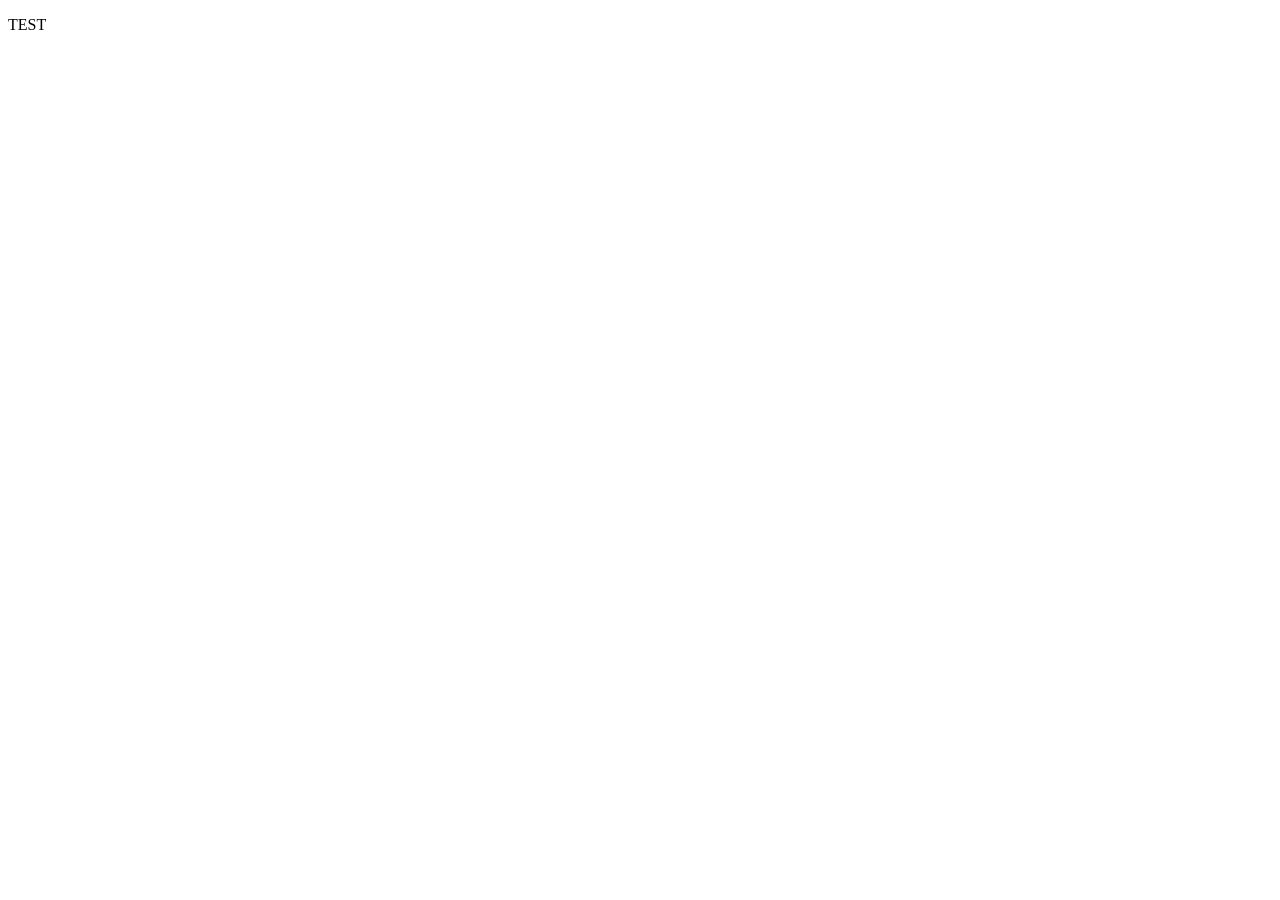
==== project_starter/index.html @ 3a0d40b6 "init" ====
<!DOCTYPE html>
<html>
    <head>
        <title>PIANO</title>
        <link rel="stylesheet" href="style.css">
    </head>
    <body>
        <div id="bla" class="opt">
            <img id= "optional" src="public/oops.jpg" alt="">
            <p id="errtxt"></p>
            <p>TEST</p>
        </div>
    </body>
</html>
---- project_starter/style.css ----
@media screen and (min-width:600px){
    img#optional{display: none;}
}
@media screen and (max-width:599px){
    #bla p#errtxt::after {content: "This website requires at least 600px screen width";}
}
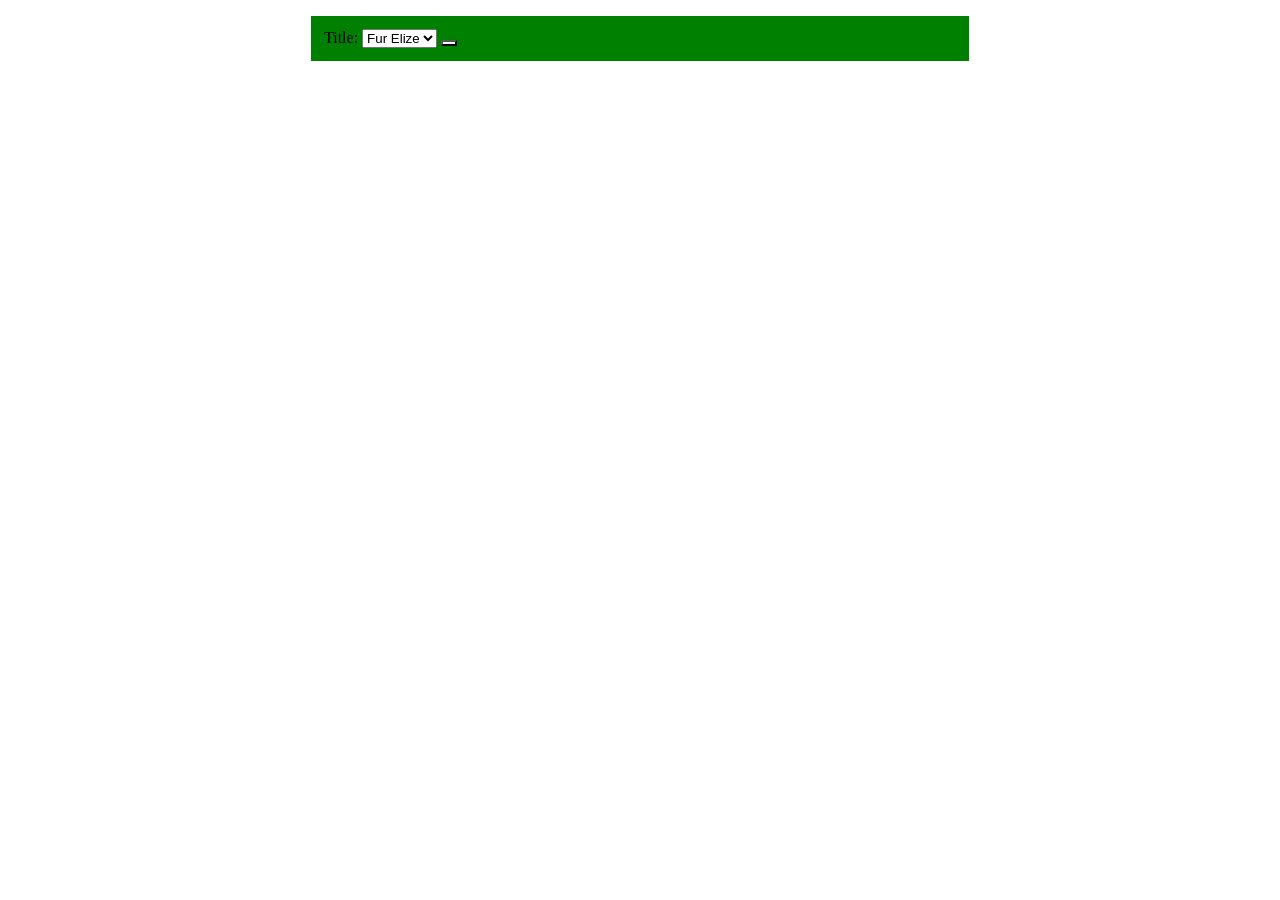
==== commit bdb758ea: "play" ====
--- a/project_starter/index.html
+++ b/project_starter/index.html
@@ -9,7 +9,21 @@
         <div id="bla" class="opt">
             <img id= "optional" src="public/oops.jpg" alt="">
             <p id="errtxt"></p>
-            <p>TEST</p>
+        </div>
+        <div id="piano" class="piano">
+            <div id="header">
+                <span>Title: </span>
+                <span>
+                    <select name="songs">
+                        <option value="Fur Elize">Fur Elize</option>
+                        <option value="Bach">Bach</option>
+                    </select>
+                </span> 
+                <span>
+                    <button name="play" type="play" class="play">
+                    </button>
+                </span>
+            </div>
         </div>
     </body>
 </html>
--- a/project_starter/style.css
+++ b/project_starter/style.css
@@ -1,6 +1,31 @@
 @media screen and (min-width:600px){
     img#optional{display: none;}
+
+    /* img#play{
+        border-radius: 2px;
+        background: #73AD21;
+        padding: 5px; 
+        width: 10px;
+        height: 10px; 
+        display: inline-block;
+      } */
+
+    .piano {
+        margin: auto;
+        width: 50%;
+        border: 3px solid green;
+        background-color: green;
+        padding: 10px;
+      }
+      
+    .play {
+        background-image: url("public/play.png");
+        background-color: aliceblue;
+    }
 }
 @media screen and (max-width:599px){
     #bla p#errtxt::after {content: "This website requires at least 600px screen width";}
+    #piano {
+        display: none;
+    }
 }
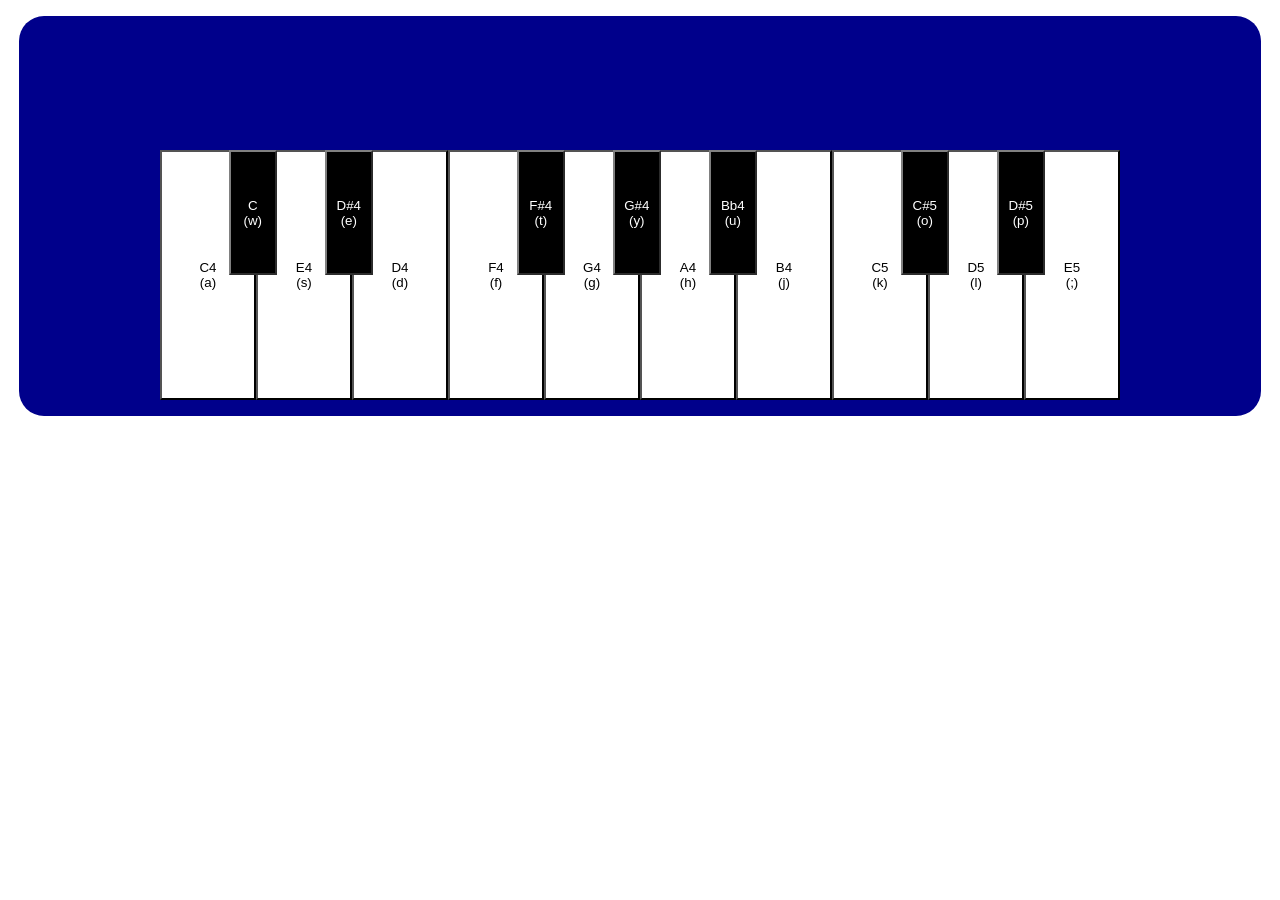
==== commit 73ebf0e7: "keys" ====
--- a/project_starter/index.html
+++ b/project_starter/index.html
@@ -10,19 +10,28 @@
             <img id= "optional" src="public/oops.jpg" alt="">
             <p id="errtxt"></p>
         </div>
-        <div id="piano" class="piano">
-            <div id="header">
-                <span>Title: </span>
-                <span>
-                    <select name="songs">
-                        <option value="Fur Elize">Fur Elize</option>
-                        <option value="Bach">Bach</option>
-                    </select>
-                </span> 
-                <span>
-                    <button name="play" type="play" class="play">
-                    </button>
-                </span>
+        </div>
+        <div class="piano">
+            <div class="b_butt">
+                <button class="blackC">C<br>(w)</button>
+                <button class="blackD">D#4<br>(e)</button>
+                <button class="blackF">F#4<br>(t)</button>
+                <button class="blackG">G#4<br>(y)</button>
+                <button class="blackBb">Bb4<br>(u)</button>
+                <button class="blackC5">C#5<br>(o)</button>
+                <button class="blackD5">D#5<br>(p)</button>
+            </div>
+            <div class="w_butt">
+                <button class="white">C4<br>(a)</button>
+                <button class="white">E4<br>(s)</button>
+                <button class="white">D4<br>(d)</button>
+                <button class="white">F4<br>(f)</button>
+                <button class="white">G4<br>(g)</button>
+                <button class="white">A4<br>(h)</button>
+                <button class="white">B4<br>(j)</button>
+                <button class="white">C5<br>(k)</button>
+                <button class="white">D5<br>(l)</button>
+                <button class="white">E5<br>(;)</button>
             </div>
         </div>
     </body>
--- a/project_starter/style.css
+++ b/project_starter/style.css
@@ -1,31 +1,83 @@
 @media screen and (min-width:600px){
     img#optional{display: none;}
+    html,
+    body {
+      margin: 0;
+      padding: 0;
+    }
+    .piano {
+        display: flex;
+        margin: auto;
+        justify-content: center;
+        border-radius: 25px;
+        align-items: center;
+        width: 97%;
+        height: 400px;
+        background-color: darkblue;
+    }
+    .w_butt{
+        position: absolute;
+        top: 150px;
+        height: 250px;
+        width: 75%;
+        display: grid;
+        grid-template-columns: repeat(10,1fr);
+    }
 
-    /* img#play{
-        border-radius: 2px;
-        background: #73AD21;
-        padding: 5px; 
-        width: 10px;
-        height: 10px; 
-        display: inline-block;
-      } */
+    .w_butt button {
+        width: 100%;
+        background-color: white;
+        border-color: black;
+    }
 
-    .piano {
-        margin: auto;
+    .white:active {
+        background-color: grey;
+    }
+
+    .b_butt{
+        z-index: 1;
+        position: absolute;
+        margin-left: 7%;
+        top: 150px;
+        height: 125px;
+        width: 75%;
+        display: grid;
+        grid-template-columns: repeat(10,1fr);
+        justify-items: center;
+    }
+
+    .b_butt button {
         width: 50%;
-        border: 3px solid green;
-        background-color: green;
-        padding: 10px;
-      }
-      
-    .play {
-        background-image: url("public/play.png");
-        background-color: aliceblue;
+        text-align: center;
+        padding: 0;
+        background-color: black;
+        color: white;
+        border-color: grey;
+    }
+
+    .b_butt button.blackC {
+        grid-column: 1;
+    }
+    .b_butt button.blackD {
+        grid-column: 2;
+    }
+    .b_butt button.blackF {
+        grid-column: 4;
+    }
+    .b_butt button.blackG {
+        grid-column: 5;
+    }
+    .b_butt button.blackBb {
+        grid-column: 6;
+    }
+    .b_butt button.blackC5 {
+        grid-column: 8;
+    }
+    .b_butt button.blackD5 {
+        grid-column: 9;
     }
 }
 @media screen and (max-width:599px){
     #bla p#errtxt::after {content: "This website requires at least 600px screen width";}
-    #piano {
-        display: none;
-    }
+    .piano {display: none;}
 }
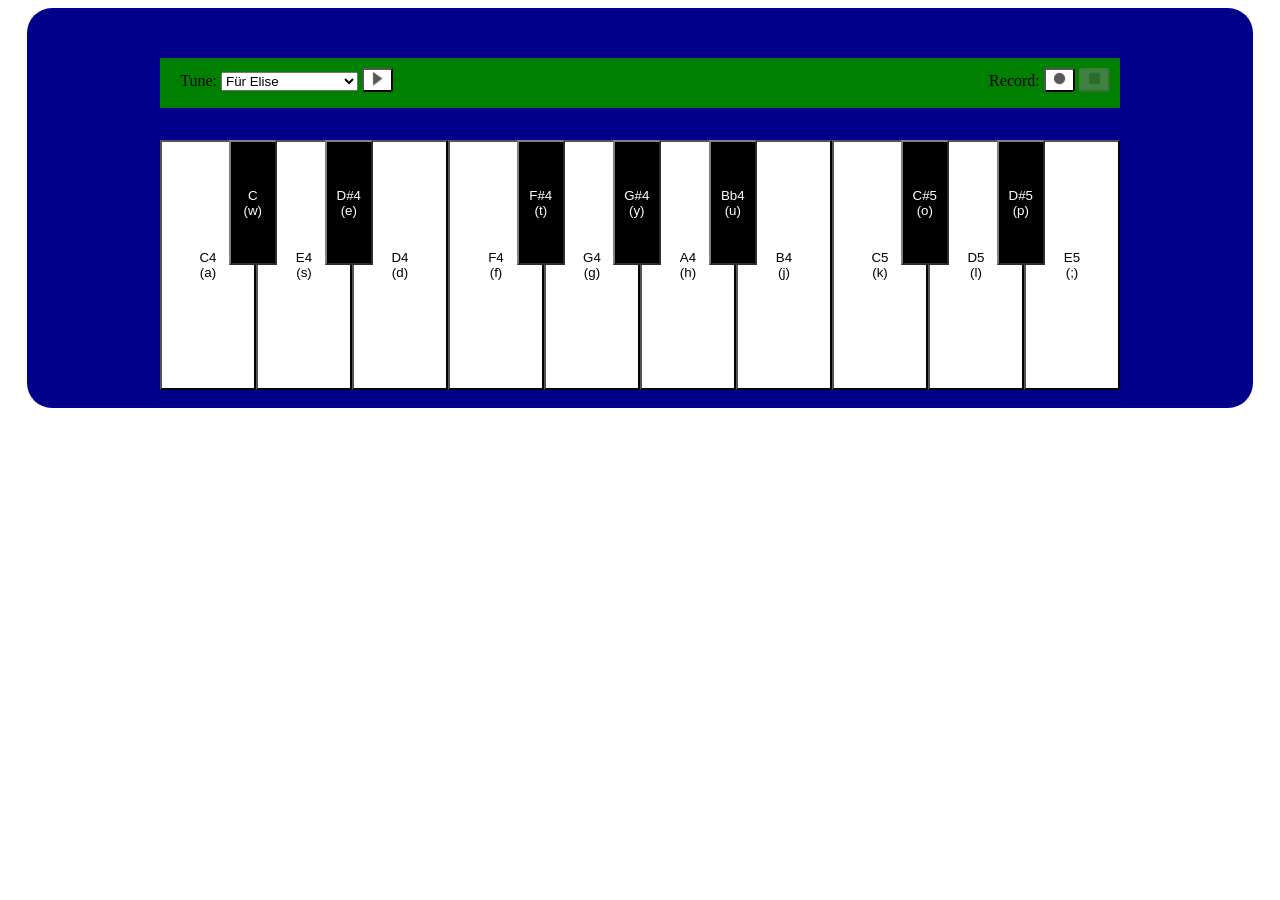
==== commit e83d8603: "menu" ====
--- a/project_starter/index.html
+++ b/project_starter/index.html
@@ -6,12 +6,28 @@
         <link rel="stylesheet" href="style.css">
     </head>
     <body>
-        <div id="bla" class="opt">
+        <div class="error">
             <img id= "optional" src="public/oops.jpg" alt="">
-            <p id="errtxt"></p>
+            <p class="errtxt"></p>
         </div>
-        </div>
+
         <div class="piano">
+            <ul>
+                <li class="tune">
+                    <label for="song">Tune: </label>
+                    <select name="song" id="song">
+                        <option value="Fur Elise">Für Elise</option>
+                        <option value="Fur Elise">The Godfather</option>
+                        <option value="Seven nation army">Seven Nation Army</option>
+                    </select>
+                    <button class="menubar"><img src="public/play.png" alt=""></button>
+                </li>
+                <li class="record">Record: 
+                    <button class="menubar"><img src="public/record.png" alt=""></button>
+                    <button class="menubar" disabled><img src="public/stop.png" alt=""></button>
+                </li>
+              </ul> 
+
             <div class="b_butt">
                 <button class="blackC">C<br>(w)</button>
                 <button class="blackD">D#4<br>(e)</button>
@@ -21,6 +37,7 @@
                 <button class="blackC5">C#5<br>(o)</button>
                 <button class="blackD5">D#5<br>(p)</button>
             </div>
+
             <div class="w_butt">
                 <button class="white">C4<br>(a)</button>
                 <button class="white">E4<br>(s)</button>
--- a/project_starter/style.css
+++ b/project_starter/style.css
@@ -1,23 +1,49 @@
 @media screen and (min-width:600px){
-    img#optional{display: none;}
-    html,
-    body {
-      margin: 0;
-      padding: 0;
+    .error{display: none;}
+
+    .piano ul {
+        display: flex;
+        z-index: 2;
+        flex-direction: row wrap;
+        justify-content: space-between;
+        background-color: green;
+        width: 75%;
+        height: 50px;
+        margin-top: 50px;
     }
+
+    .piano li {
+        display: table-cell;
+        vertical-align: middle;
+        margin: 10px;
+        margin-left: -20px;
+    }
+
+    .menubar {
+        background-color: white;
+        border-radius: 10%;
+    }
+    .menubar:disabled {
+        background-color: grey;
+        opacity: 50%;
+    }
+    .piano img {
+        width: 15px;
+        height: 15px;
+    }
+
     .piano {
         display: flex;
         margin: auto;
         justify-content: center;
         border-radius: 25px;
-        align-items: center;
         width: 97%;
         height: 400px;
         background-color: darkblue;
     }
     .w_butt{
         position: absolute;
-        top: 150px;
+        top: 140px;
         height: 250px;
         width: 75%;
         display: grid;
@@ -38,7 +64,7 @@
         z-index: 1;
         position: absolute;
         margin-left: 7%;
-        top: 150px;
+        top: 140px;
         height: 125px;
         width: 75%;
         display: grid;
@@ -78,6 +104,6 @@
     }
 }
 @media screen and (max-width:599px){
-    #bla p#errtxt::after {content: "This website requires at least 600px screen width";}
+    .errtxt::after {content: "This website requires at least 600px screen width";}
     .piano {display: none;}
 }
